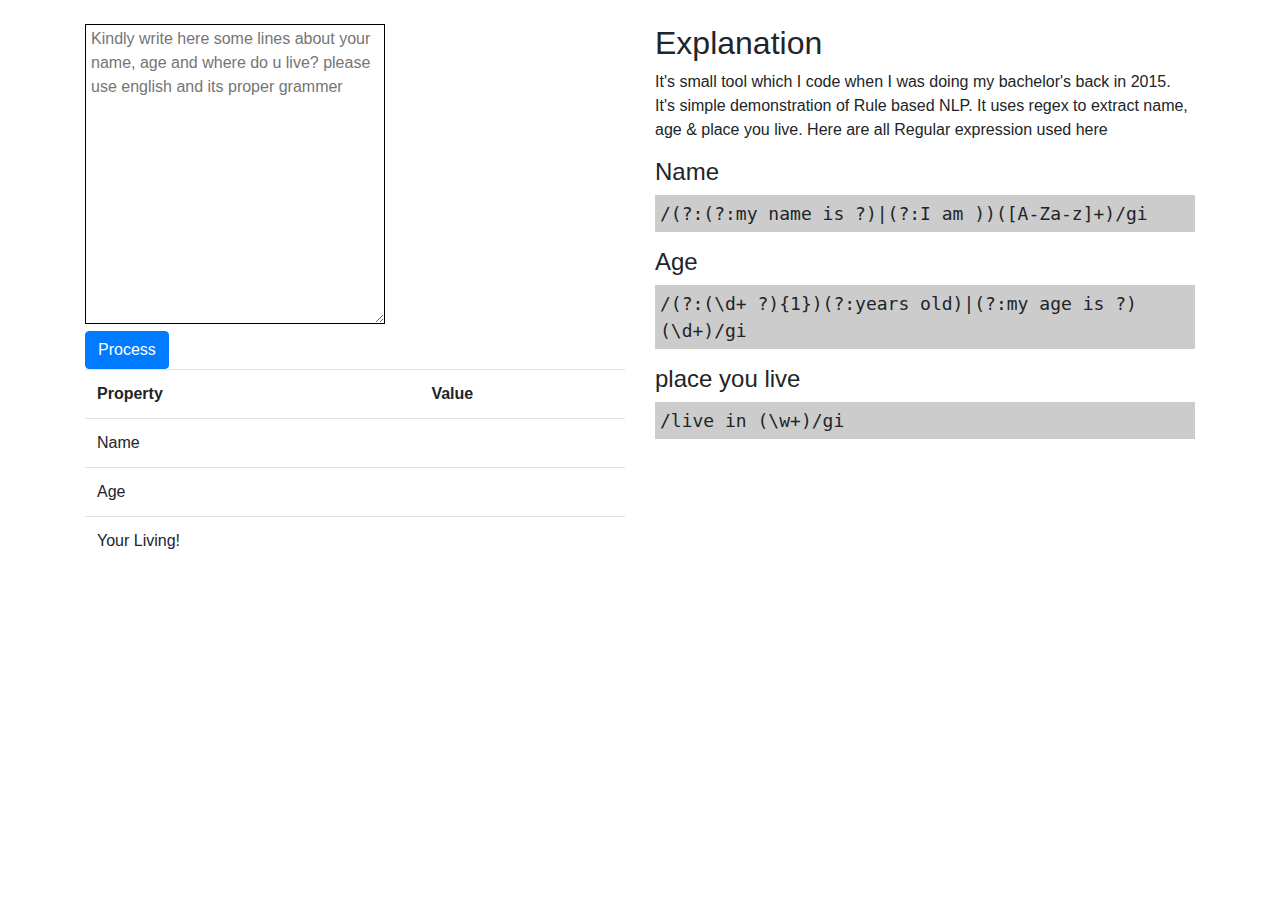
==== nlp/index.html @ 4bdde474 "added rule based nlp project" ====
<!DOCTYPE html>
<html lang="en">
<head>
	<meta charset="UTF-8">
	<title>Rule based NLP</title>
	<link rel="stylesheet" href="https://stackpath.bootstrapcdn.com/bootstrap/4.3.1/css/bootstrap.min.css" integrity="sha384-ggOyR0iXCbMQv3Xipma34MD+dH/1fQ784/j6cY/iJTQUOhcWr7x9JvoRxT2MZw1T" crossorigin="anonymous">
	<style type="text/css">
		textarea {
			border:1px solid #000;
			width: 300px;
			height: 300px;
			font-size: 16px;
			padding: 2px 5px;
		}
		.code {
			background: #ccc;
			padding: 5px;
			font-size: 18px;
			font-family: monospace;
		}
	</style>
</head>
<body>
	<div class="container">
		<div class="row">
			<div class="col-sm-12 col-md-6">
				<br>
				<textarea  id="ta" placeholder="Kindly write here some lines about your name, age and where do u live? please use english and its proper grammer"></textarea>
				<br/>
				<button type="button" class="btn btn-primary">Process</button>
				<br>
				<table class="table">
					<tr>
						<th>Property</th>
						<th>Value</th>
					</tr>
					<tr>
						<td>Name</td>
						<td> <span id="name"></span> </td>
					</tr>
					<tr>
						<td>Age</td>
						<td> <span id="age"></span> </td>
					</tr>
					<tr>
						<td>Your Living! </td>
						<td> <span id="living"></span> </td>
					</tr>
				</table>
			</div>
			<div class="col-sm-12 col-md-6" col-md-6>
				<br>
				<h2>Explanation</h2>
				<p>
					It's small tool which I code when I was doing my bachelor's back in 2015.
					It's simple demonstration of Rule based NLP. It uses regex to extract name, age & place you live.
					Here are all Regular expression used here
					<h4>Name</h4>
					<p class="code">
						/(?:(?:my name is ?)|(?:I am ))([A-Za-z]+)/gi
					</p>
					<h4>Age</h4>
					<p class="code">
						/(?:(\d+ ?){1})(?:years old)|(?:my age is ?)(\d+)/gi
					</p>
					<h4>place you live</h4>
					<p class="code">
						/live in (\w+)/gi
					</p>

				</p>
			</div>
		</div>
	</div>

	<script >
		_("bt").onclick = function  () {
			text = _("ta").value;

			name_re = /(?:(?:my name is ?)|(?:I am ))([A-Za-z]+)/gi;
			try {
				name = name_re.exec(text)[1].trim()
			} catch(e){
				name = "failed";
			}

			age_re = /(?:(\d+ ?){1})(?:years old)|(?:my age is ?)(\d+)/gi;
			try {
				res = age_re.exec(text)
				age = res[1]
				if(age == undefined)
					age = res[2]
			} catch(e) {
				age = "failed";
			}

			living_re = /live in (\w+)/gi;
			try {
				living = living_re.exec(text)[1].trim()
			} catch(e){
				living = "failed";
			}

			_("name").innerHTML = name;
			_("age").innerHTML = age
			// age_re.exec(text))
			_("living").innerHTML = living
		}
		function _ (id) {
			return document.getElementById(id);
		}
	</script>
</body>
</html>
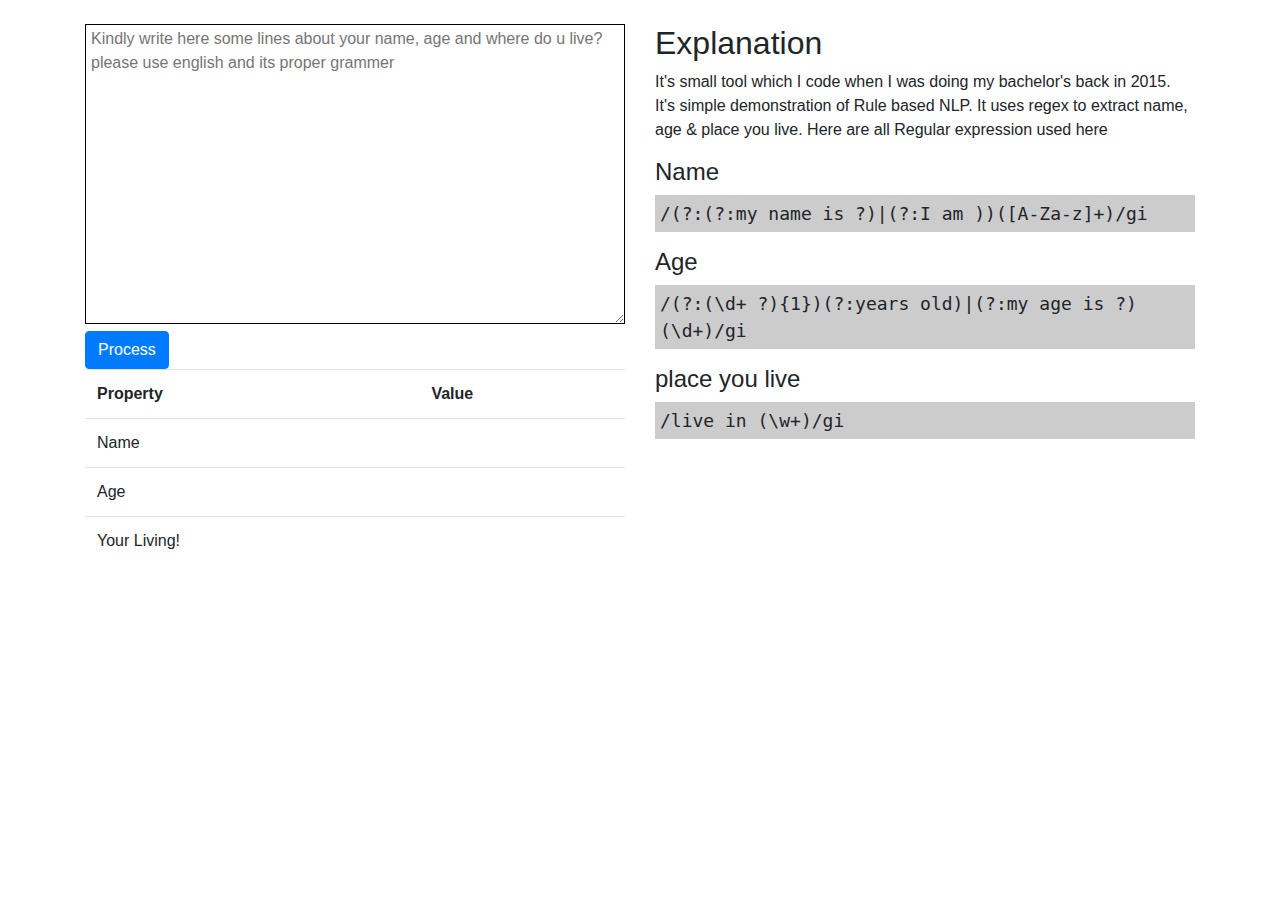
==== commit d34f2f98: "fix a bug" ====
--- a/nlp/index.html
+++ b/nlp/index.html
@@ -7,7 +7,7 @@
 	<style type="text/css">
 		textarea {
 			border:1px solid #000;
-			width: 300px;
+			width: 100%;
 			height: 300px;
 			font-size: 16px;
 			padding: 2px 5px;
@@ -27,7 +27,7 @@
 				<br>
 				<textarea  id="ta" placeholder="Kindly write here some lines about your name, age and where do u live? please use english and its proper grammer"></textarea>
 				<br/>
-				<button type="button" class="btn btn-primary">Process</button>
+				<button type="button" class="btn btn-primary" id="bt">Process</button>
 				<br>
 				<table class="table">
 					<tr>
@@ -75,6 +75,7 @@
 
 	<script >
 		_("bt").onclick = function  () {
+			console.log('dd')
 			text = _("ta").value;
 
 			name_re = /(?:(?:my name is ?)|(?:I am ))([A-Za-z]+)/gi;
